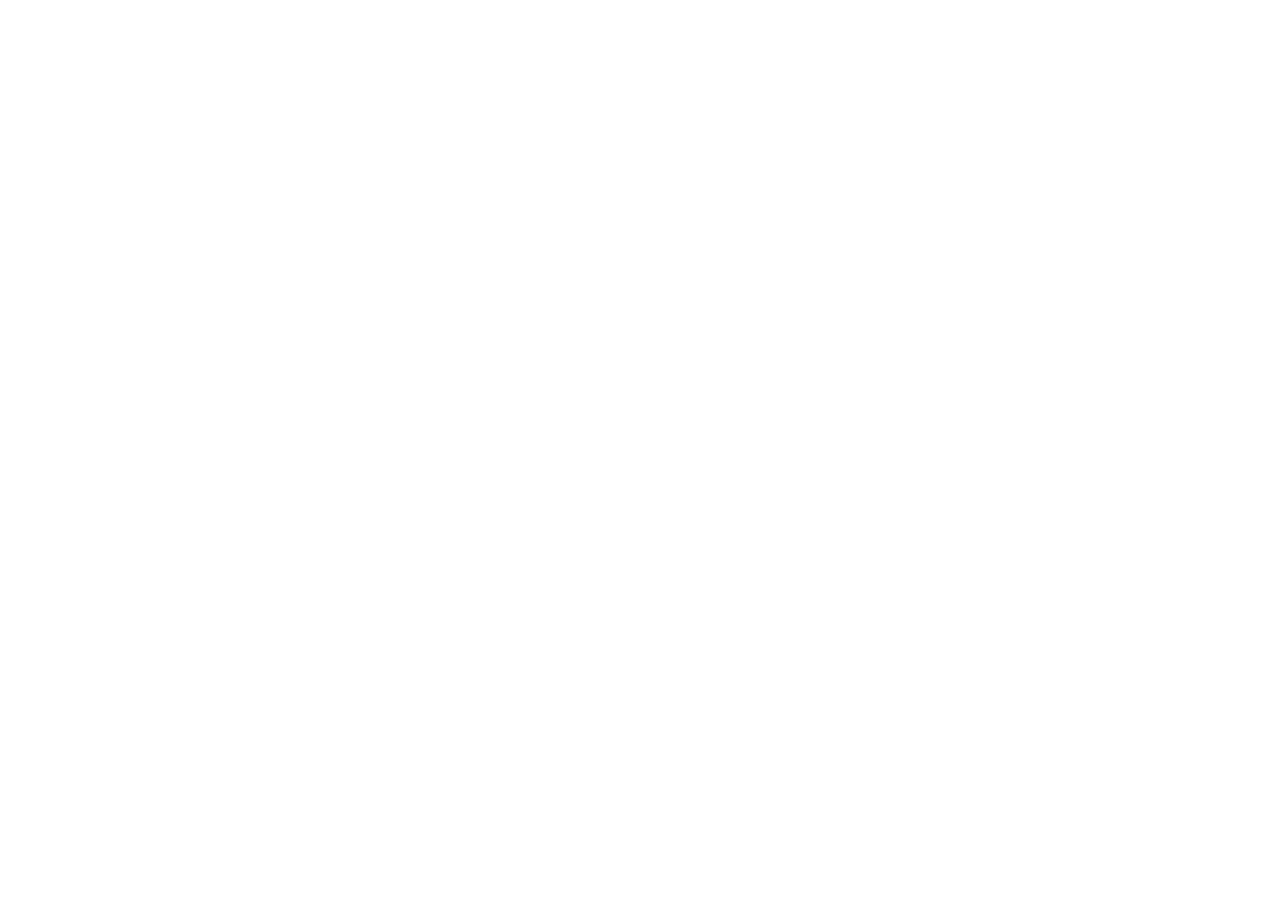
==== index.html @ de45e1f3 "Added the initial files." ====
<!DOCTYPE html>
<html lang="en">
<head>
    <meta charset="UTF-8">
    <meta name="viewport" content="width=device-width, initial-scale=1.0">
    <title>Javascript DOM</title>
</head>
<body>
    <div class="app"></div>

    <script src="DOM/index.js"></script>
</body>
</html>
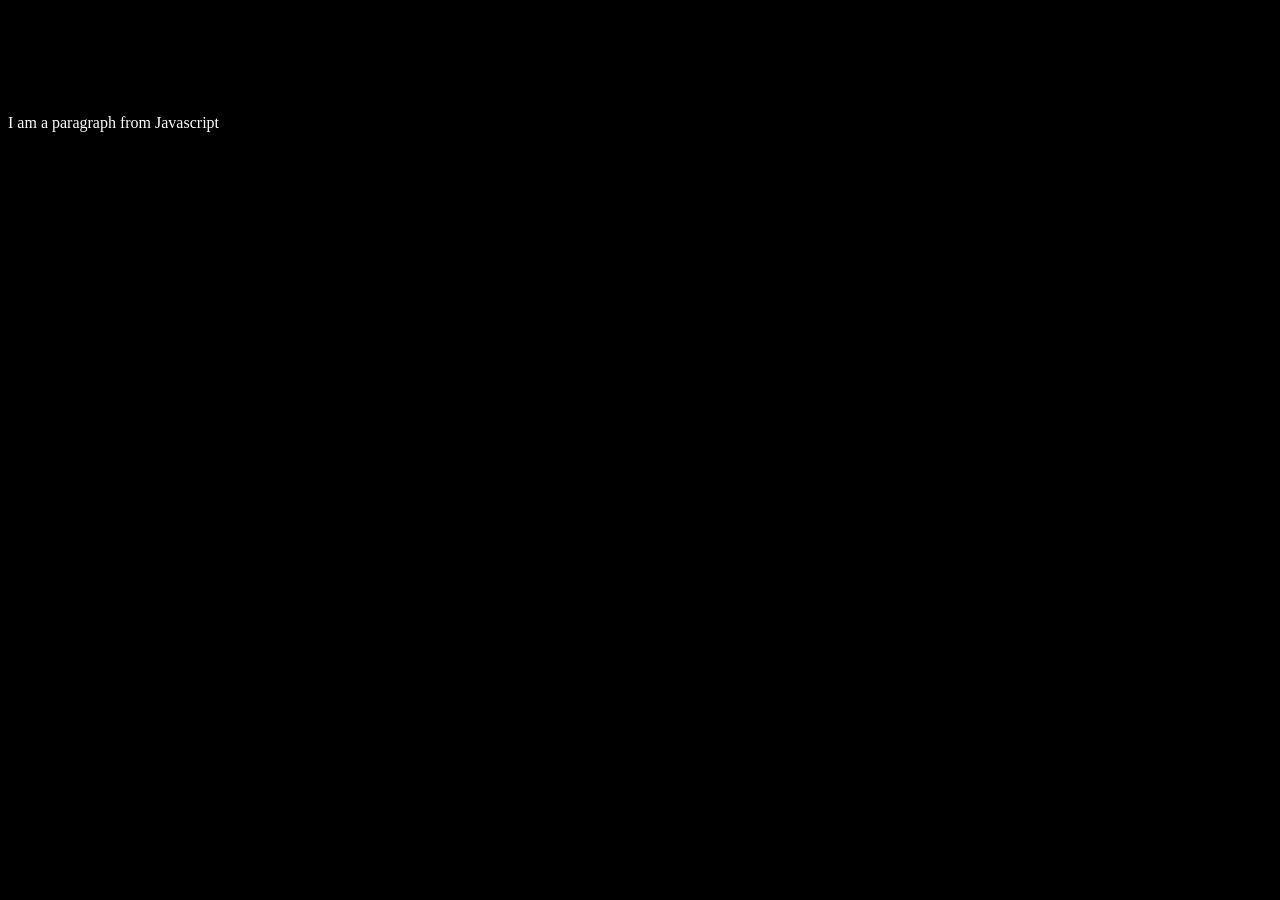
==== commit a3cebc80: "Added an first few lessons on Javascript DOM." ====
--- a/index.html
+++ b/index.html
@@ -6,7 +6,7 @@
     <title>Javascript DOM</title>
 </head>
 <body>
-    <div class="app"></div>
+    <div id="app"></div>
 
     <script src="DOM/index.js"></script>
 </body>
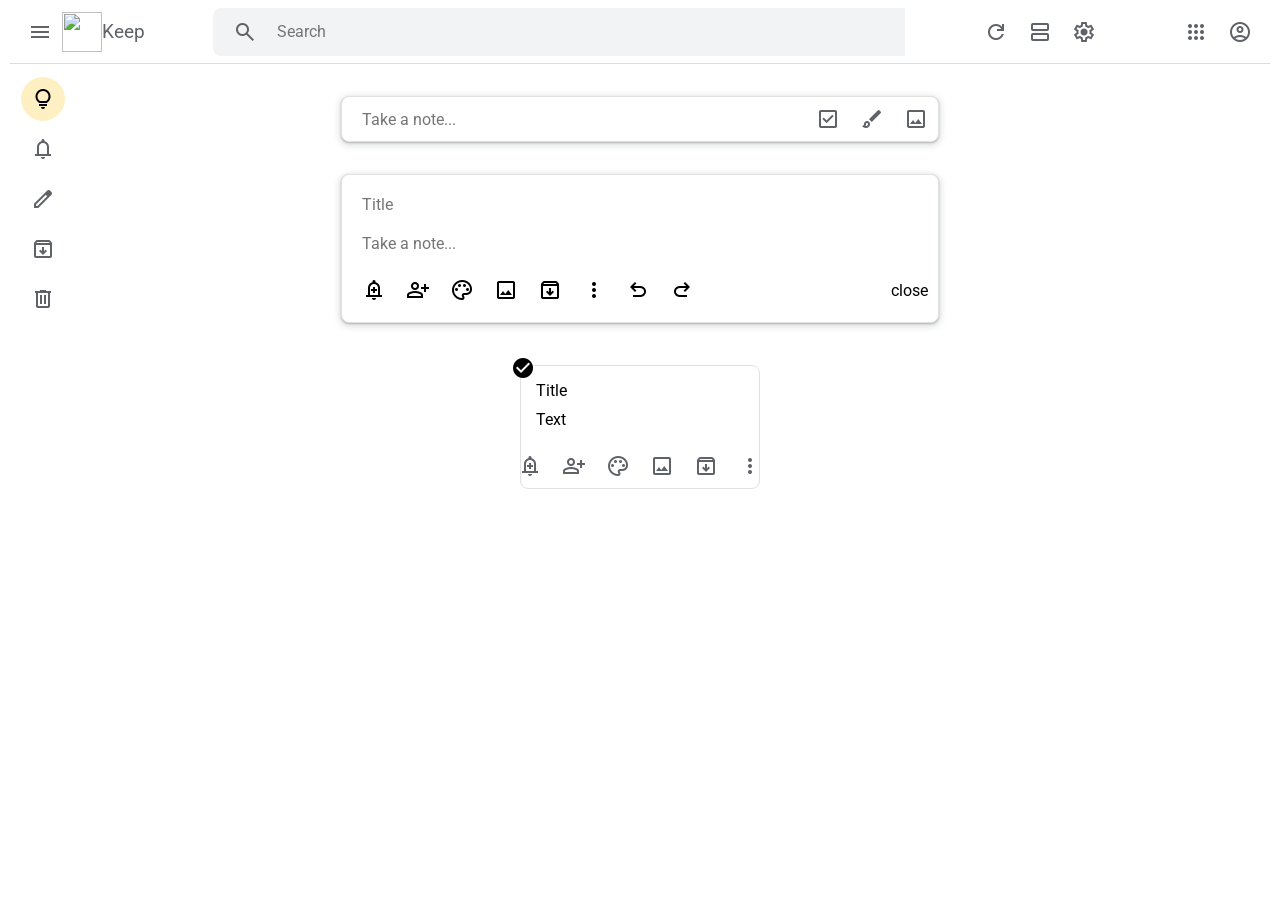
==== commit 524c12ec: "Added the HTML & CSS Google keep taking app note." ====
--- a/index.html
+++ b/index.html
@@ -3,11 +3,221 @@
 <head>
     <meta charset="UTF-8">
     <meta name="viewport" content="width=device-width, initial-scale=1.0">
-    <title>Javascript DOM</title>
+    <title>Google Keep</title>
+    <link rel="stylesheet" href="./style.css" type="text/css">
+    <link href="https://fonts.googleapis.com/css2?family=Material+Symbols+Outlined" rel="stylesheet" />
+    <link href="https://fonts.googleapis.com/icon?family=Material+Icons" rel="stylesheet">
 </head>
 <body>
-    <div id="app"></div>
+    <nav>
+        <div class="logo-area">
+            <div class="tooltip">
+                <span class="material-symbols-outlined hover">menu</span>
+                <span class="tooltip-text">Main Menu</span>
+            </div>
+            
+            <img class="gb_1c gb_be" src="https://www.gstatic.com/images/branding/product/1x/keep_2020q4_48dp.png" srcset="https://www.gstatic.com/images/branding/product/1x/keep_2020q4_48dp.png 1x, https://www.gstatic.com/images/branding/product/2x/keep_2020q4_48dp.png 2x " alt="" aria-hidden="true" role="presentation" style="width:40px;height:40px">
+            <span class="logo-text">Keep</span>
 
+        </div>
+        <div class="search-area">
+            <div class="tooltip">
+                <span class="material-symbols-outlined hover">search</span>
+                <span class="tooltip-text">Search</span>
+            </div>
+            <input type="text" placeholder="Search">
+        </div>
+        <div class="settings-area">
+            <div class="tooltip">
+                <span class="material-symbols-outlined hover">refresh</span>
+                <span class="tooltip-text">Refresh</span>
+            </div>
+            <div class="tooltip">
+                <span class="material-symbols-outlined hover">view_agenda</span>
+                <span class="tooltip-text">List View</span>
+            </div>
+            <div class="tooltip">
+                <span class="material-symbols-outlined hover">settings</span>
+                <span class="tooltip-text">Settings</span>
+            </div>
+        </div>
+        <div class="profile-actions-area">
+            <div class="tooltip">
+                <span class="material-symbols-outlined hover">apps</span>
+                <span class="tooltip-text">Apps</span>
+            </div>
+            <div class="tooltip">
+                <span class="material-symbols-outlined hover">account_circle</span>
+                <span class="tooltip-text">Accounts</span>
+            </div>
+        </div>
+    </nav>
+    <main>
+        <div class="sidebar">
+            <div class="sidebar-item">
+                <span class="material-symbols-outlined hover active">lightbulb</span>
+                <span class="sidebar-text">Notes</span>
+            </div>
+            <div class="sidebar-item">
+                <span class="material-symbols-outlined hover">notifications</span>
+                <span class="sidebar-text">Remainders</span>
+            </div>
+            <div class="sidebar-item">
+                <span class="material-symbols-outlined hover">edit</span>
+                <span class="sidebar-text">Edit Labels</span>
+            </div>
+            <div class="sidebar-item">
+                <span class="material-symbols-outlined hover">archive</span>
+                <span class="sidebar-text">Archive</span>
+            </div>
+            <div class="sidebar-item">
+                <span class="material-symbols-outlined hover">delete</span>
+                <span class="sidebar-text">Trash</span>
+            </div>
+        </div>
+        <div class="form-container">
+            <form>
+                <input class="note-text" type="text" placeholder="Take a note...">
+                <div class="form-actions">
+                    <div class="tooltip">
+                        <span class="material-symbols-outlined hover">check_box</span>
+                        <span class="tooltip-text">New List</span>
+                    </div>
+                    <div class="tooltip">
+                        <span class="material-symbols-outlined hover">Brush</span>
+                        <span class="tooltip-text">New Drawing</span>
+                    </div>
+                    <div class="tooltip">
+                        <span class="material-symbols-outlined hover">image</span>
+                        <span class="tooltip-text">New Image</span>
+                    </div>
+                </div>
+            </form>
+        </div>
+        <div class="form-container active-form">
+            <form>
+                <input type="text" class="note-title" placeholder="Title">
+                <input class="note-text" type="text" placeholder="Take a note...">
+                <div class="form-actions">
+                    <div class="icons">
+                        <div class="tooltip">
+                            <span class="material-symbols-outlined hover small-icon">add_alert</span>
+                            <span class="tooltip-text">Remind me</span>
+                        </div>
+                        <div class="tooltip">
+                            <span class="material-symbols-outlined hover small-icon">person_add</span>
+                            <span class="tooltip-text">Collaborator</span>
+                        </div>
+                        <div class="tooltip">
+                            <span class="material-symbols-outlined hover small-icon">palette</span>
+                            <span class="tooltip-text">Change Color</span>
+                        </div>
+                        <div class="tooltip">
+                            <span class="material-symbols-outlined hover small-icon">image</span>
+                            <span class="tooltip-text">Add Image</span>
+                        </div>
+                        <div class="tooltip">
+                            <span class="material-symbols-outlined hover small-icon">archive</span>
+                            <span class="tooltip-text">Archive</span>
+                        </div>
+                        <div class="tooltip">
+                            <span class="material-symbols-outlined hover small-icon">more_vert</span>
+                            <span class="tooltip-text">More</span>
+                        </div>
+                        <div class="tooltip">
+                            <span class="material-symbols-outlined hover small-icon">undo</span>
+                            <span class="tooltip-text">Undo</span>
+                        </div>
+                        <div class="tooltip">
+                            <span class="material-symbols-outlined hover small-icon">redo</span>
+                            <span class="tooltip-text">Redo</span>
+                        </div>
+                    </div>
+                    <button class="close-btn">close</button>
+                </div>
+            </form>
+        </div>
+        <div class="notes">
+            <div class="note">
+                <span class="material-icons check-circle">check_circle</span>
+                <div class="title">Title</div>
+                <div class="text">Text</div>
+                <div class="note-footer">
+                    <div class="tooltip">
+                        <span class="material-symbols-outlined hover small-icon">add_alert</span>
+                        <span class="tooltip-text">Remind me</span>
+                    </div>
+                    <div class="tooltip">
+                        <span class="material-symbols-outlined hover small-icon">person_add</span>
+                        <span class="tooltip-text">Collaborator</span>
+                    </div>
+                    <div class="tooltip">
+                        <span class="material-symbols-outlined hover small-icon">palette</span>
+                        <span class="tooltip-text">Change Color</span>
+                    </div>
+                    <div class="tooltip">
+                        <span class="material-symbols-outlined hover small-icon">image</span>
+                        <span class="tooltip-text">Add Image</span>
+                    </div>
+                    <div class="tooltip">
+                        <span class="material-symbols-outlined hover small-icon">archive</span>
+                        <span class="tooltip-text">Archive</span>
+                    </div>
+                    <div class="tooltip">
+                        <span class="material-symbols-outlined hover small-icon">more_vert</span>
+                        <span class="tooltip-text">More</span>
+                    </div>
+                </div>
+            </div>
+        </div>
+         <div class="modal"> <!-- popup window (dialog) that appears on top of your page  -->
+            <div class="modal-content">
+                <div class="form-container active-form">
+                    <form>
+                        <input type="text" class="note-title" placeholder="Title">
+                        <input class="note-text" type="text" placeholder="Take a note...">
+                        <div class="form-actions">
+                            <div class="icons">
+                                <div class="tooltip">
+                                    <span class="material-symbols-outlined hover small-icon">add_alert</span>
+                                    <span class="tooltip-text">Remind me</span>
+                                </div>
+                                <div class="tooltip">
+                                    <span class="material-symbols-outlined hover small-icon">person_add</span>
+                                    <span class="tooltip-text">Collaborator</span>
+                                </div>
+                                <div class="tooltip">
+                                    <span class="material-symbols-outlined hover small-icon">palette</span>
+                                    <span class="tooltip-text">Change Color</span>
+                                </div>
+                                <div class="tooltip">
+                                    <span class="material-symbols-outlined hover small-icon">image</span>
+                                    <span class="tooltip-text">Add Image</span>
+                                </div>
+                                <div class="tooltip">
+                                    <span class="material-symbols-outlined hover small-icon">archive</span>
+                                    <span class="tooltip-text">Archive</span>
+                                </div>
+                                <div class="tooltip">
+                                    <span class="material-symbols-outlined hover small-icon">more_vert</span>
+                                    <span class="tooltip-text">More</span>
+                                </div>
+                                <div class="tooltip">
+                                    <span class="material-symbols-outlined hover small-icon">undo</span>
+                                    <span class="tooltip-text">Undo</span>
+                                </div>
+                                <div class="tooltip">
+                                    <span class="material-symbols-outlined hover small-icon">redo</span>
+                                    <span class="tooltip-text">Redo</span>
+                                </div>
+                            </div>
+                            <button class="close-btn">close</button>
+                        </div>
+                    </form>
+                </div>
+            </div>
+        </div>
+    </main>
     <script src="DOM/index.js"></script>
 </body>
 </html>
--- a/style.css
+++ b/style.css
@@ -0,0 +1,290 @@
+@import url('https://fonts.googleapis.com/css2?family=Roboto:ital,wght@0,100;0,300;0,400;0,500;0,700;1,100;1,300;1,400;1,500;1,700&display=swap');
+
+* {
+    margin: 0;
+    padding: 0;
+    box-sizing: border-box;
+    font-family: 'Roboto', sans-serif;
+}
+
+/* HOVER EFFECT */
+.material-symbols-outlined {
+    padding: 10px;
+}
+
+.hover:hover {
+    background:  #f1f3f4;
+    color: black;
+    border-radius: 50%;
+    cursor: pointer;
+}
+
+.tooltip {
+    position: relative; /*Put the icon relative of the icon */
+}
+
+.tooltip-text {
+    position: absolute;/*Put the text relative ot the icon */
+    left: 0; /*Put the text ontop of the icon */
+    top: 100%; /* The text will be relatively below the icon*/
+    font-size: 0.78rem;
+    background: #323232;
+    color: white;
+    opacity: 0.8; /* Make the text transparent */
+    padding: 5px;
+    white-space: nowrap; /* No text wrap when white-space is used */
+    border-radius: 5px;
+    visibility: hidden; /* No effect the text will remain hidden */
+    z-index: 1
+}
+
+.tooltip:hover .tooltip-text {
+    visibility: visible; /* Hover effect the text will be visible */
+}
+
+/* NAVBAR STYLING */
+nav {
+    display: flex;
+    justify-content: space-between;
+    align-items: center;
+    height: 64px;
+    border-bottom: 1px solid #dadce0;
+    padding: 8px;
+    margin: 0 10px;
+    color: #5f6368;
+}
+
+.logo-area {
+    display: flex;
+    align-items: center;
+}
+
+.logo-text {
+    font-size: 1.2rem;
+}
+
+.search-area {
+    display: flex;
+    background: #f1f3f4;
+    width: 692px;
+    height: 48px;
+    border-radius: 8px;
+    align-items: center;
+}
+
+.search-area input{
+    border: none;
+    background: #f1f3f4;
+    height: 100%;
+    width: 95%;
+    font-size: 1rem;
+    margin-left: 10px;
+}
+
+input:focus {
+    outline: none;
+}
+
+.search-area span {
+    margin-left: 10px;
+}
+
+.settings-area {
+    display: flex;
+    align-items: center;
+}
+
+.profile-actions-area {
+    display: flex;
+    align-items: center;
+}
+
+/* MAIN SECTIONS STYLING */
+
+
+/* SIDEBAR STYLING */
+.sidebar {
+    position: fixed;
+    left: 0;
+    top: 64px;
+    display: flex;
+    flex-direction: column;
+    margin-left: 18px;
+    margin-top: 5px;
+    color: #5f6368;
+    /* background-color: yellow; */
+    width: 60px;
+    overflow-x: hidden;
+}
+
+.active {
+    background-color: #fef0c3;
+    border-radius: 50%;
+    color: black;
+}
+
+.active:hover {
+    background-color: #fef0c3;
+}
+
+.sidebar .sidebar-item {
+    padding: 3px;
+    display: flex;
+    align-items: center;
+}
+
+.sidebar .sidebar-item .sidebar-text {
+    color: black;
+    font-size: 0.9rem;
+    margin-left: 20px;
+    width: 250px;
+}
+
+.sidebar-item:nth-child(1) {
+    margin-top: 5px;
+}
+
+/* MAIN FORM */
+.form-container {
+    background: white;
+    max-width: 598px;
+    /* height: 46px; */
+    margin: 32px auto; /* add the width and height so that the auto uses the remaining margin to automatically center the element */
+    box-shadow: 0 1px 2px 0 rgba(60,64,67,0.302), 0 2px 6px 2px rgba(60,64,67,0.149);
+    border: 1px solid #e0e1e0;
+    border-radius: 8px;
+}
+
+.form-container form {
+    display: flex;
+    justify-content: space-between;
+    align-items: center;
+    height: 100%;
+    color: #5f6368;
+}
+.note-title {
+    border: none;
+    font-size: 1rem;
+    height: 100%;
+    width: 100%;
+    padding: 10px;
+    margin-left: 10px;
+    margin-right: 10px;
+    padding-left: 10px;
+    /* background: yellow; */
+}
+.note-text {
+    border: none;
+    font-size: 1rem;
+    height: 100%;
+    width: 100%;
+    padding: 10px;
+    margin-left: 10px;
+    margin-right: 10px;
+    padding-left: 10px;
+    /* background: yellow; */
+}
+
+.form-actions {
+    display: flex;
+}
+
+.active-form {
+
+}
+
+.active-form form {
+    display: flex;
+    flex-direction: column;
+    width: 100%;
+    padding: 10px;
+}
+
+.active-form form .form-actions .icons {
+    display: flex;
+}
+
+.active-form form .form-actions {
+  display: flex;
+  justify-content: space-between;
+  width: 100%;
+  margin-top: 5px;
+}
+
+.close-btn {
+    background: none;
+    border: none;
+    cursor: pointer;
+    /* padding: 10px; */
+    font-size: 1rem;
+}
+
+.small-icon {
+  color: black;
+  font-size: 1.1rem;
+}
+
+/* ALL NOTES */
+.notes {
+    display: flex;
+    justify-content: center;
+}
+
+.note {
+    background: white;
+    margin: 10px;
+    width: 240px;
+    /* height: 104px; */
+    border: 1px solid #e0e1e0;
+    border-radius: 8px;
+    position: relative;
+}
+
+.note .title {
+    width: 100%;
+    margin: 15px 0 0 15px;
+}
+
+.note .text {
+    width: 100%;
+    margin: 10px 0 0 15px;
+}
+
+.note .note-footer {
+    display: flex;
+    justify-content: center;
+    margin-top: 15px;
+    padding: 0;
+}
+
+.note-footer .material-symbols-outlined {
+    color: #5f6368;
+}
+
+.note .check-circle {
+    position: absolute;
+    left: -10px;
+    top: -10px;
+}
+
+.modal {
+    position: fixed;
+    top: 0;
+    left: 0;
+    background-color: rgba(0, 0, 0, 0.5);
+    width: 100%;
+    height: 100%;
+    visibility: hidden;
+}
+
+.modal .modal-content {
+  width: 589px;
+  position: relative;
+  top: 30%;
+  left: 50%;
+  transform: translate(-50%, -50%);
+}
+
+.open-modal {
+    visibility: visible;
+}
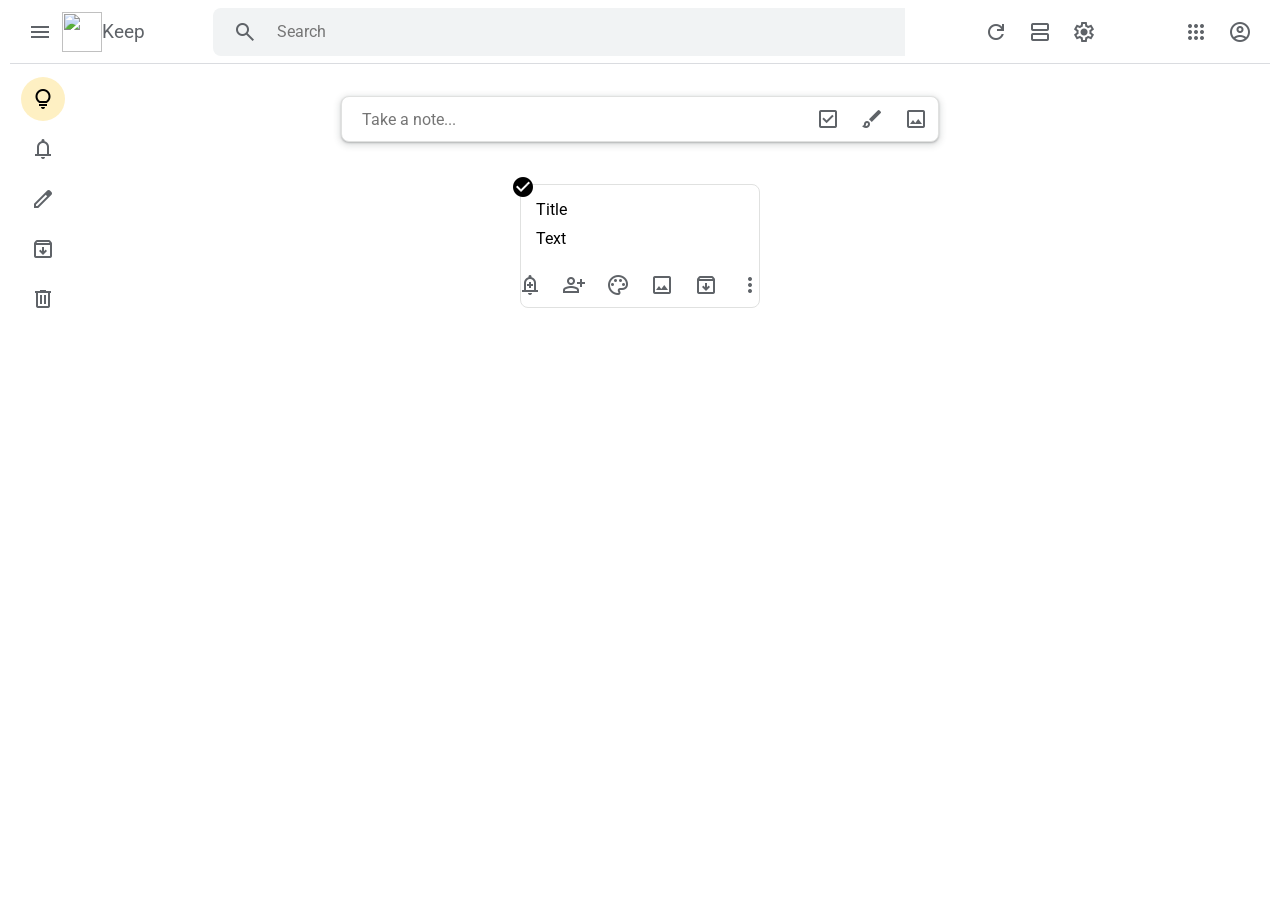
==== commit 12d72271: "Adding a note, About to remove the whole element note under parent element notes." ====
--- a/index.html
+++ b/index.html
@@ -75,7 +75,7 @@
                 <span class="sidebar-text">Trash</span>
             </div>
         </div>
-        <div class="form-container">
+        <div class="form-container inactive-form">
             <form>
                 <input class="note-text" type="text" placeholder="Take a note...">
                 <div class="form-actions">
@@ -96,8 +96,8 @@
         </div>
         <div class="form-container active-form">
             <form>
-                <input type="text" class="note-title" placeholder="Title">
-                <input class="note-text" type="text" placeholder="Take a note...">
+                <input type="text" id="note-title" class="note-title" placeholder="Title">
+                <input type="text" id="note-text" class="note-text"  placeholder="Take a note...">
                 <div class="form-actions">
                     <div class="icons">
                         <div class="tooltip">
@@ -218,6 +218,9 @@
             </div>
         </div>
     </main>
-    <script src="DOM/index.js"></script>
+    <!-- <script src="DOM/index.js"></script> -->
+    <script src="app.js"></script>
+    <!-- Access the library from here https://cdnjs.com/libraries/cuid/1.3.8 after **selected available version** -->
+    <script src="https://cdnjs.cloudflare.com/ajax/libs/cuid/1.3.8/browser-cuid.js" integrity="sha512-2qGerzc0ljCs1KxBj/b4AnHPFhrlyFiNHbrjs84P5++RjerEHKsUPdFgUfoetbSZTGXx82lzsAgYIX40PvlQ2A==" crossorigin="anonymous" referrerpolicy="no-referrer"></script>
 </body>
 </html>
--- a/style.css
+++ b/style.css
@@ -190,7 +190,7 @@
 }
 
 .active-form {
-
+    display: none;
 }
 
 .active-form form {
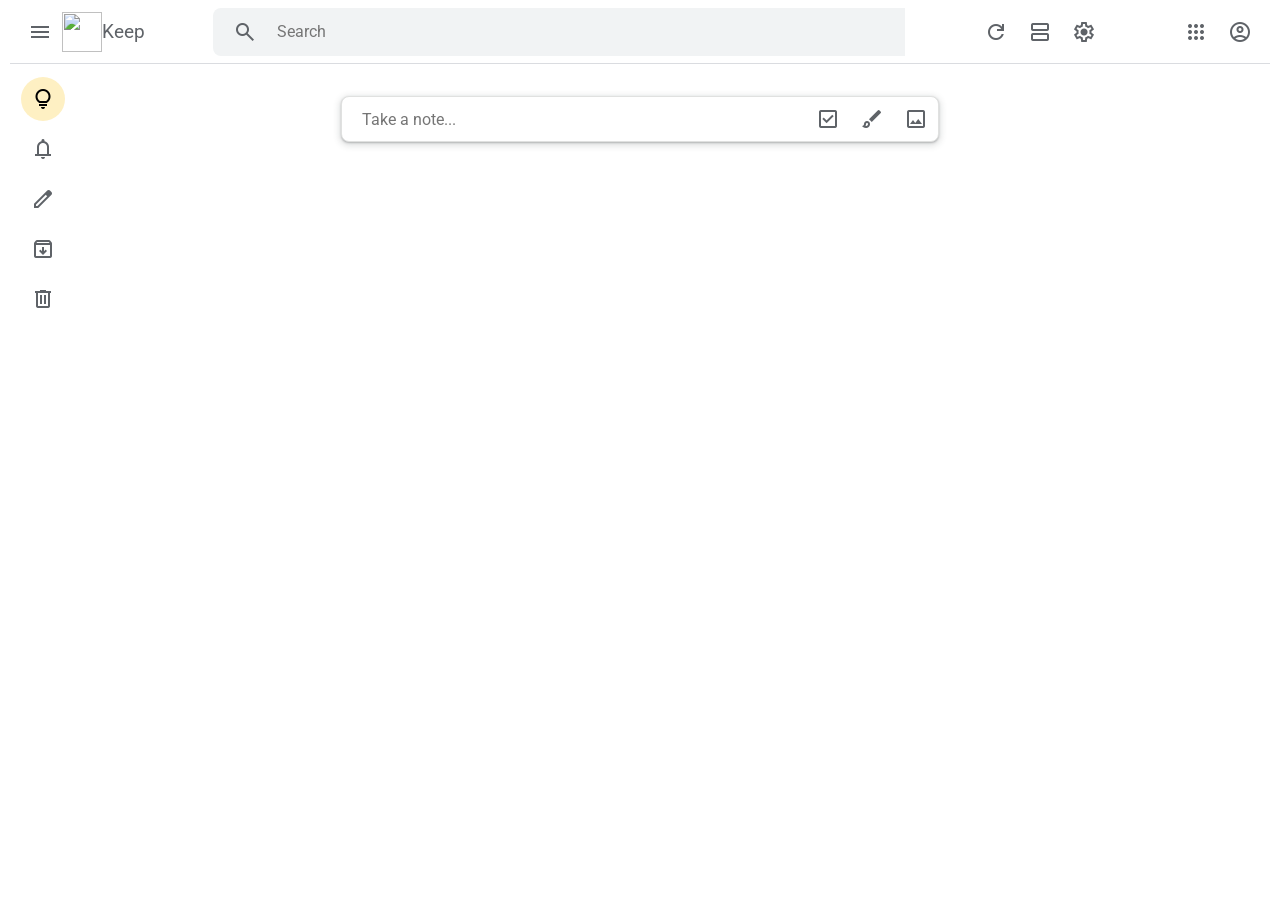
==== commit ebad5b18: "Added all the scripts ready for deployment." ====
--- a/index.html
+++ b/index.html
@@ -4,6 +4,8 @@
     <meta charset="UTF-8">
     <meta name="viewport" content="width=device-width, initial-scale=1.0">
     <title>Google Keep</title>
+
+    <link rel="shortcut icon" href="https://ssl.gstatic.com/keep/keep_2023q4.ico">
     <link rel="stylesheet" href="./style.css" type="text/css">
     <link href="https://fonts.googleapis.com/css2?family=Material+Symbols+Outlined" rel="stylesheet" />
     <link href="https://fonts.googleapis.com/icon?family=Material+Icons" rel="stylesheet">
@@ -54,7 +56,7 @@
     </nav>
     <main>
         <div class="sidebar">
-            <div class="sidebar-item">
+            <div class="sidebar-item active-item">
                 <span class="material-symbols-outlined hover active">lightbulb</span>
                 <span class="sidebar-text">Notes</span>
             </div>
@@ -95,7 +97,7 @@
             </form>
         </div>
         <div class="form-container active-form">
-            <form>
+            <form class="form" id="form">
                 <input type="text" id="note-title" class="note-title" placeholder="Title">
                 <input type="text" id="note-text" class="note-text"  placeholder="Take a note...">
                 <div class="form-actions">
@@ -137,45 +139,13 @@
                 </div>
             </form>
         </div>
-        <div class="notes">
-            <div class="note">
-                <span class="material-icons check-circle">check_circle</span>
-                <div class="title">Title</div>
-                <div class="text">Text</div>
-                <div class="note-footer">
-                    <div class="tooltip">
-                        <span class="material-symbols-outlined hover small-icon">add_alert</span>
-                        <span class="tooltip-text">Remind me</span>
-                    </div>
-                    <div class="tooltip">
-                        <span class="material-symbols-outlined hover small-icon">person_add</span>
-                        <span class="tooltip-text">Collaborator</span>
-                    </div>
-                    <div class="tooltip">
-                        <span class="material-symbols-outlined hover small-icon">palette</span>
-                        <span class="tooltip-text">Change Color</span>
-                    </div>
-                    <div class="tooltip">
-                        <span class="material-symbols-outlined hover small-icon">image</span>
-                        <span class="tooltip-text">Add Image</span>
-                    </div>
-                    <div class="tooltip">
-                        <span class="material-symbols-outlined hover small-icon">archive</span>
-                        <span class="tooltip-text">Archive</span>
-                    </div>
-                    <div class="tooltip">
-                        <span class="material-symbols-outlined hover small-icon">more_vert</span>
-                        <span class="tooltip-text">More</span>
-                    </div>
-                </div>
-            </div>
-        </div>
+        <div class="notes"></div>
          <div class="modal"> <!-- popup window (dialog) that appears on top of your page  -->
             <div class="modal-content">
-                <div class="form-container active-form">
-                    <form>
-                        <input type="text" class="note-title" placeholder="Title">
-                        <input class="note-text" type="text" placeholder="Take a note...">
+                <div class="form-container">
+                    <form class="form" id="modal-form">
+                        <input type="text" id="modal-title" class="note-title" placeholder="Title">
+                        <input type="text" id="modal-text" class="note-text" placeholder="Take a note...">
                         <div class="form-actions">
                             <div class="icons">
                                 <div class="tooltip">
@@ -211,7 +181,7 @@
                                     <span class="tooltip-text">Redo</span>
                                 </div>
                             </div>
-                            <button class="close-btn">close</button>
+                            <button class="close-btn" id="modal-btn">close</button>
                         </div>
                     </form>
                 </div>
--- a/style.css
+++ b/style.css
@@ -109,14 +109,19 @@
     top: 64px;
     display: flex;
     flex-direction: column;
-    margin-left: 18px;
+    /* margin-left: 18px; */
     margin-top: 5px;
     color: #5f6368;
     /* background-color: yellow; */
-    width: 60px;
+    width: 80px;
     overflow-x: hidden;
-}
-
+    transition: 0.8s; /* put some animation effect when the sidebar is toggled */
+    height: 100%;
+}
+.sidebar-hover {
+    box-shadow: 0 1px 2px 0 rgba(60,64,67,0.302), 0 2px 6px 2px rgba(60,64,67,0.149);
+    background: white;
+}
 .active {
     background-color: #fef0c3;
     border-radius: 50%;
@@ -131,18 +136,41 @@
     padding: 3px;
     display: flex;
     align-items: center;
-}
-
-.sidebar .sidebar-item .sidebar-text {
+    cursor: pointer;
+    white-space: nowrap; /* No text wrap when white-space is used */
+}
+
+.sidebar-item .sidebar-text {
     color: black;
     font-size: 0.9rem;
     margin-left: 20px;
     width: 250px;
 }
 
+.sidebar-item .material-symbols-outlined {
+    margin-left: 18px;
+}
+
 .sidebar-item:nth-child(1) {
     margin-top: 5px;
 }
+
+.sidebar-item:hover {
+    background-color: #f1f3f4;
+    border-top-right-radius: 25px;
+    border-bottom-right-radius: 25px;
+}
+.sidebar-active-item {
+    background-color: #fef0c3;
+    border-top-right-radius: 25px;
+    border-bottom-right-radius: 25px;
+}
+.sidebar-active-item:hover {
+    background-color: #fef0c3;
+    border-top-right-radius: 25px;
+    border-bottom-right-radius: 25px;
+}
+
 
 /* MAIN FORM */
 .form-container {
@@ -193,18 +221,18 @@
     display: none;
 }
 
-.active-form form {
+.form {
     display: flex;
     flex-direction: column;
     width: 100%;
     padding: 10px;
 }
 
-.active-form form .form-actions .icons {
-    display: flex;
-}
-
-.active-form form .form-actions {
+.form .form-actions .icons {
+    display: flex;
+}
+
+.form .form-actions {
   display: flex;
   justify-content: space-between;
   width: 100%;
@@ -228,16 +256,23 @@
 .notes {
     display: flex;
     justify-content: center;
+    flex-wrap: wrap;
+    padding: 0 50px;
 }
 
 .note {
     background: white;
     margin: 10px;
-    width: 240px;
+    width: 270px;
     /* height: 104px; */
     border: 1px solid #e0e1e0;
     border-radius: 8px;
     position: relative;
+    cursor: pointer;
+}
+
+.note:hover {
+    box-shadow: 0 1px 2px 0 rgba(60,64,67,0.302), 0 2px 6px 2px rgba(60,64,67,0.149);
 }
 
 .note .title {
@@ -255,6 +290,8 @@
     justify-content: center;
     margin-top: 15px;
     padding: 0;
+    /* display: none; */
+    visibility: hidden;
 }
 
 .note-footer .material-symbols-outlined {
@@ -265,6 +302,7 @@
     position: absolute;
     left: -10px;
     top: -10px;
+    visibility: hidden;
 }
 
 .modal {
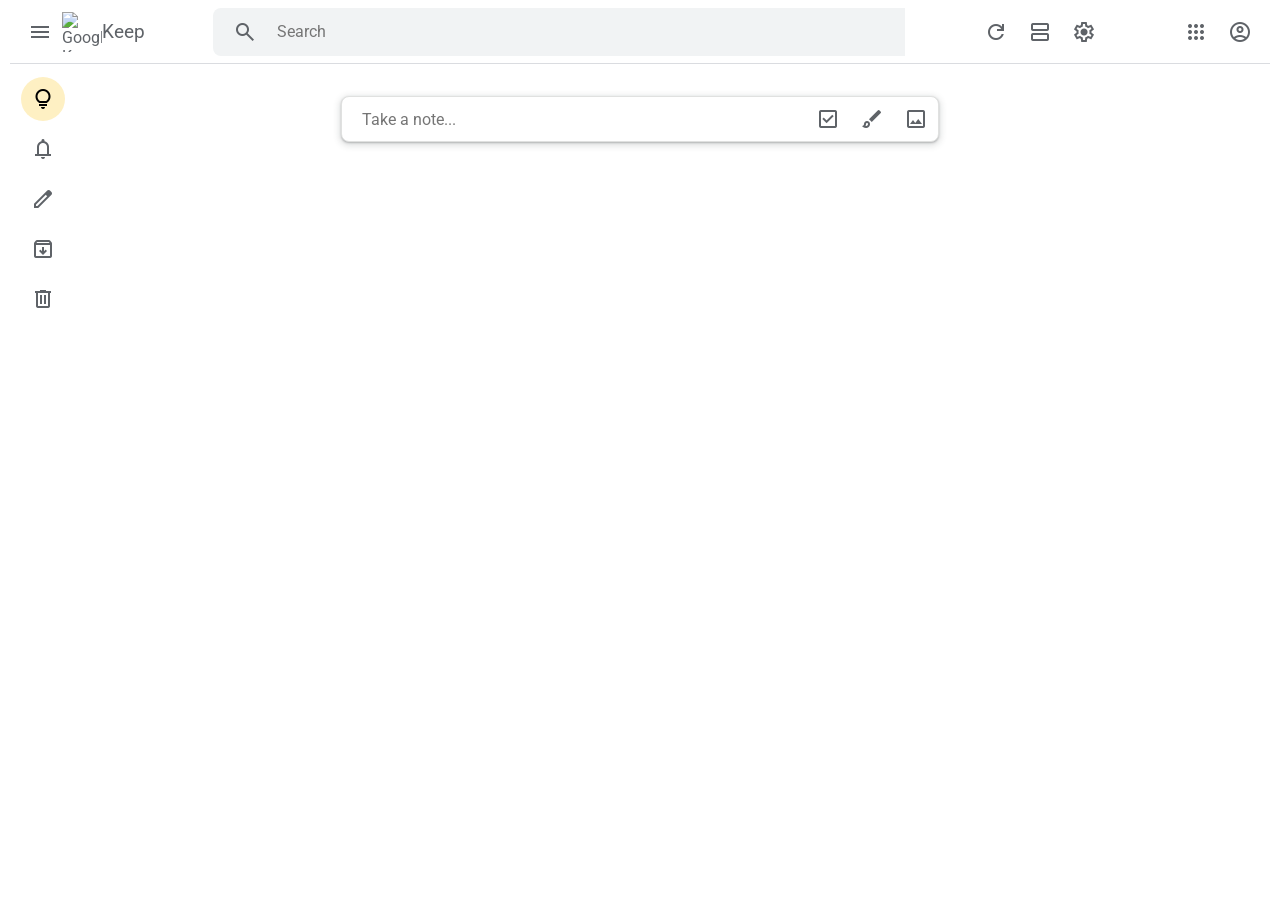
==== commit 98b15fe4: "Removed some icons so that i will not be banned..." ====
--- a/index.html
+++ b/index.html
@@ -3,9 +3,9 @@
 <head>
     <meta charset="UTF-8">
     <meta name="viewport" content="width=device-width, initial-scale=1.0">
-    <title>Google Keep</title>
+    <title>Google Fake Keep</title>
 
-    <link rel="shortcut icon" href="https://ssl.gstatic.com/keep/keep_2023q4.ico">
+    <!-- <link rel="shortcut icon" href="https://ssl.gstatic.com/keep/keep_2023q4.ico"> -->
     <link rel="stylesheet" href="./style.css" type="text/css">
     <link href="https://fonts.googleapis.com/css2?family=Material+Symbols+Outlined" rel="stylesheet" />
     <link href="https://fonts.googleapis.com/icon?family=Material+Icons" rel="stylesheet">
@@ -18,7 +18,7 @@
                 <span class="tooltip-text">Main Menu</span>
             </div>
             
-            <img class="gb_1c gb_be" src="https://www.gstatic.com/images/branding/product/1x/keep_2020q4_48dp.png" srcset="https://www.gstatic.com/images/branding/product/1x/keep_2020q4_48dp.png 1x, https://www.gstatic.com/images/branding/product/2x/keep_2020q4_48dp.png 2x " alt="" aria-hidden="true" role="presentation" style="width:40px;height:40px">
+            <img class="gb_1c gb_be" src="https://www.gstatic.com/images/branding/product/1x/keep_2020q4_48dp.png1" srcset="https://www.gstatic.com/images/branding/product/1x/keep_2020q4_48dp.png 1x, https://www.gstatic.com/images/branding/product/2x/keep_2020q4_48dp.png 2x " alt="Google Keep Logo" aria-hidden="true" role="presentation" style="width:40px;height:40px">
             <span class="logo-text">Keep</span>
 
         </div>
